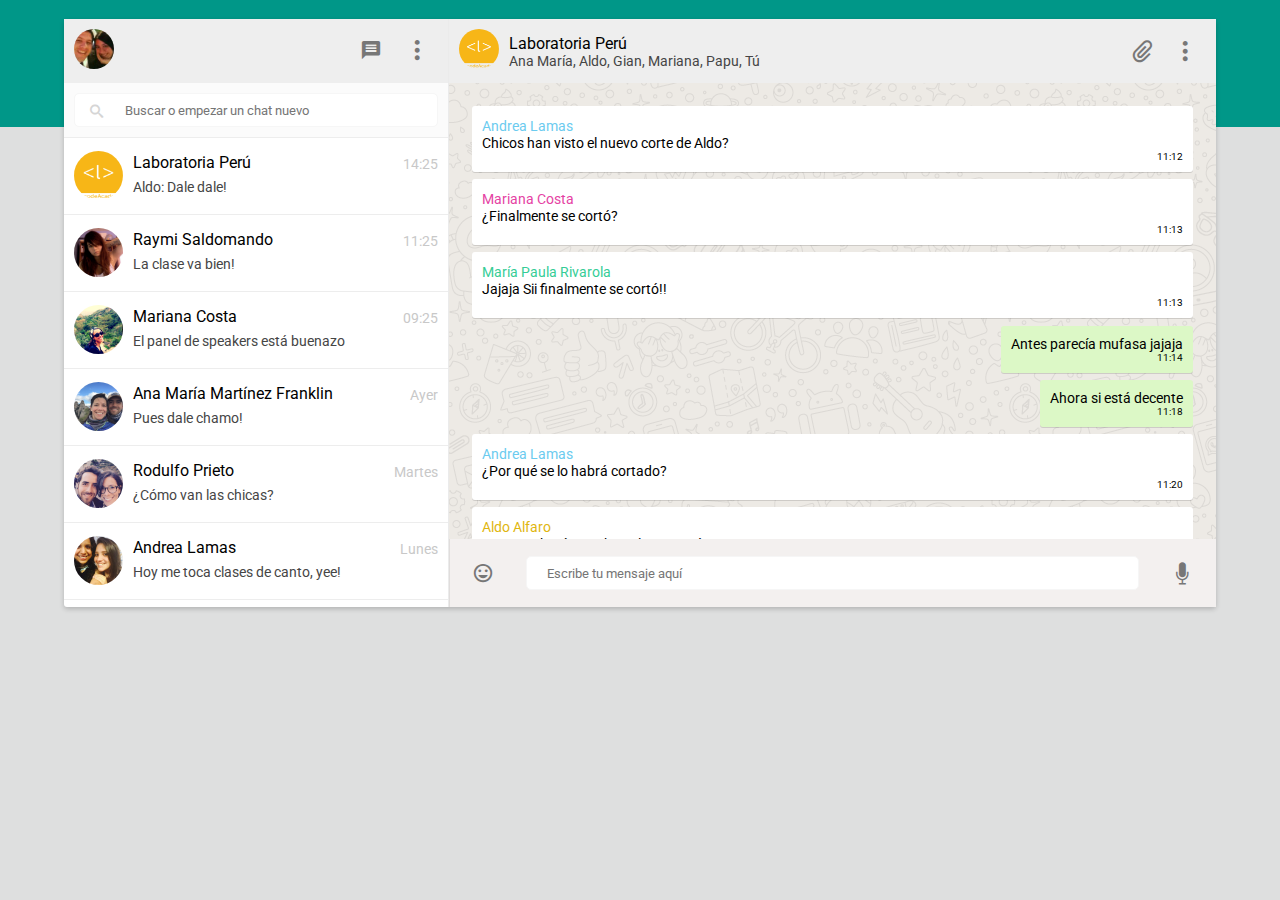
==== Whatsapp-Web/index.html @ d43ab510 "agregando readme.md" ====
<!DOCTYPE html>
<html lang="en">
	<head>
		<meta charset="utf-8">
		<title>Whatsapp Web</title>
		<meta http-equiv="X-UA-Compatible" content="IE=edge">
		<meta name="viewport" content="width=device-width, initial-scale=1">
		<link rel="shortcut icon" href="image/favicon.png" type="image/png">
		<link rel="stylesheet" href="https://fonts.googleapis.com/css?family=Open+Sans:400,600%7CRoboto:300,400,500" media="all">
		<link rel="stylesheet" href="css/icomoon.css">
		<link rel="stylesheet" href="css/main.css">
		<link rel="stylesheet" href="css/queries.css">
	</head>
	<body>
		<div id="app">
			<div class="app">
				<div id="side" class="panel-list">
					<div class="panel-header">
						<div class="panel-list-header">
							<img src="image/gian.jpg" alt="img-profile">
						</div>
						<div class="panel-list-buttons">
							<a href="#"><i class="icon-message icon-chat"></i></a>
							<a href="#"><i class="icon-dots-three-vertical"></i></a>
						</div>
					</div>
					<div class="panel-list-search">
						<button class="panel-icon-search">
						<div class="icon icon-search"></div>
						</button>
						<input type="search" placeholder="Buscar o empezar un chat nuevo"></input>
					</div>
					<div class="panel-contact-chat scroll-bar">
						<div class="panel-list-message-contact">
							<div class="profile-img">
								<img src="image/logocodeacademy.png"/>
							</div>
							<div class="message-text show-dots">
								<div class="message-text-detail">
									<div class="name-contact show-dots">Laboratoria Perú</div>
									<div class="message-hour ">14:25</div>
								</div>
								<div class="message-chat show-dots">
									<p class="show-dots">Aldo: Dale dale!</p>
								</div>
							</div>
						</div>
						<div class="panel-list-message-contact">
							<div class="profile-img">
								<img src="image/raymi.jpg"/>
							</div>
							<div class="message-text show-dots">
								<div class="message-text-detail">
									<div class="name-contact show-dots">Raymi Saldomando</div>
									<div class="message-hour">11:25</div>
								</div>
								<div class="message-chat show-dots">
									<p class="show-dots">La clase va bien!</p>
								</div>
							</div>
						</div>
						<div class="panel-list-message-contact">
							<div class="profile-img">
								<img src="image/mariana.jpg"/>
							</div>
							<div class="message-text show-dots">
								<div class="message-text-detail">
									<div class="name-contact show-dots">Mariana Costa</div>
									<div class="message-hour">09:25</div>
								</div>
								<div class="message-chat show-dots">
									<p class="show-dots">El panel de speakers está buenazo</p>
								</div>
							</div>
						</div>
						<div class="panel-list-message-contact">
							<div class="profile-img">
								<img src="image/anamaria.jpg"/>
							</div>
							<div class="message-text show-dots">
								<div class="message-text-detail">
									<div class="name-contact show-dots">Ana María Martínez Franklin</div>
									<div class="message-hour">Ayer</div>
								</div>
								<div class="message-chat show-dots">
									<p class="show-dots">Pues dale chamo!</p>
								</div>
							</div>
						</div>
						<div class="panel-list-message-contact">
							<div class="profile-img">
								<img src="image/rodulfo.jpg"/>
							</div>
							<div class="message-text show-dots">
								<div class="message-text-detail">
									<div class="name-contact show-dots">Rodulfo Prieto</div>
									<div class="message-hour">Martes</div>
								</div>
								<div class="message-chat show-dots">
									<p class="show-dots">¿Cómo van las chicas?</p>
								</div>
							</div>
						</div>
						<div class="panel-list-message-contact">
							<div class="profile-img">
								<img src="image/andrea.jpg"/>
							</div>
							<div class="message-text show-dots">
								<div class="message-text-detail">
									<div class="name-contact show-dots">Andrea Lamas</div>
									<div class="message-hour">Lunes</div>
								</div>
								<div class="message-chat show-dots">
									<p class="show-dots">Hoy me toca clases de canto, yee!</p>
								</div>
							</div>
						</div>
						<div class="panel-list-message-contact">
							<div class="profile-img">
								<img src="image/mariapaula.jpg"/>
							</div>
							<div class="message-text show-dots">
								<div class="message-text-detail">
									<div class="name-contact show-dots">María Paula Rivarola</div>
									<div class="message-hour">13/01/2016</div>
								</div>
								<div class="message-chat show-dots">
									<p class="show-dots">Esto me encanta!! en verdad!</p>
								</div>
							</div>
						</div>
						<div class="panel-list-message-contact">
							<div class="profile-img">
								<img src="image/katy.jpg"/>
							</div>
							<div class="message-text show-dots">
								<div class="message-text-detail">
									<div class="name-contact show-dots">Katy Sanchez</div>
									<div class="message-hour">11/01/2016</div>
								</div>
								<div class="message-chat">
									<p class="show-dots">No te preocupes tengo el salón bajo control</p>
								</div>
							</div>
						</div>
						<div class="panel-list-message-contact">
							<div class="profile-img">
								<img src="image/aldo.jpg"/>
							</div>
							<div class="message-text show-dots">
								<div class="message-text-detail">
									<div class="name-contact show-dots">Aldo Alfaro</div>
									<div class="message-hour">03/01/2016</div>
								</div>
								<div class="message-chat show-dots">
									<p class="show-dots">Vao a comer?</p>
								</div>
							</div>
						</div>
						<div class="panel-list-message-contact">
							<div class="profile-img">
								<img src="image/jose.jpg"/>
							</div>
							<div class="message-text show-dots">
								<div class="message-text-detail">
									<div class="name-contact show-dots">Jose</div>
									<div class="message-hour">03/01/2016</div>
								</div>
								<div class="message-chat show-dots">
									<p class="show-dots">Feliz año!</p>
								</div>
							</div>
						</div>
						<div class="panel-list-message-contact">
							<div class="profile-img">
								<img src="image/karen.jpg"/>
							</div>
							<div class="message-text show-dots">
								<div class="message-text-detail">
									<div class="name-contact show-dots">Karen Valdivia</div>
									<div class="message-hour">01/01/2016</div>
								</div>
								<div class="message-chat show-dots">
									<p class="show-dots">Estoy usando flexbox *-*</p>
								</div>
							</div>
						</div>
					</div>
				</div>
				<div id="content" class="panel-chat">
					<div class="panel-chatdetail-header">
						<div class="panel-chat-header">
							<img src="image/logocodeacademy.png" alt="img-profile-laboratoria">
						</div>
						<div class="panel-chat-detail">
							<div class="text">
								<div class="name-contact">Laboratoria Perú</div>
								<div class="name-group">Ana María, Aldo, Gian, Mariana, Papu, Tú</div>
							</div>
							<div class="panel-chat-buttons">
								<button class="icon-attachment"></button>
								<button class="icon-dots-three-vertical"></button>
							</div>
						</div>
					</div>
					<div class="panel-chat-room scroll-bar">
						<div class="chat-message">
							<div class="message-author">
								<a class="name-author color1" href="#">Andrea Lamas</a>
								<div class="text-author">Chicos han visto el nuevo corte de Aldo?</div>
								<div class="bubble-chat-hour">
									<span class="chat-hour">11:12</span>
								</div>
							</div>
							<div class="message-author">
								<a class="name-author color2" href="#">Mariana Costa</a>
								<div class="text-author">¿Finalmente se cortó?</div>
								<div class="bubble-chat-hour">
									<span class="chat-hour">11:13</span>
								</div>
							</div>
							<div class="message-author">
								<a class="name-author color3" href="#">María Paula Rivarola</a>
								<div class="text-author">Jajaja Sii finalmente se cortó!!</div>
								<div class="bubble-chat-hour">
									<span class="chat-hour">11:13</span>
								</div>
							</div>
							<div class="message-user-right">
								<div class="message-user">
									<div class="text-author">Antes parecía mufasa jajaja</div>
									<div class="bubble-chat-hour">
										<span class="chat-hour">11:14</span>
									</div>
								</div>
							</div>
							<div class="message-user-right">
								<div class="message-user">
									<div class="text-author">Ahora si está decente</div>
									<div class="bubble-chat-hour">
										<span class="chat-hour">11:18</span>
									</div>
								</div>
							</div>
							<div class="message-author">
								<a class="name-author color1" href="#">Andrea Lamas</a>
								<div class="text-author">¿Por qué se lo habrá cortado?</div>
								<div class="bubble-chat-hour">
									<span class="chat-hour">11:20</span>
								</div>
							</div>
							<div class="message-author">
								<a class="name-author color4" href="#">Aldo Alfaro</a>
								<div class="text-author">Ya ya ya, hacía mucho calor que más</div>
								<div class="bubble-chat-hour">
									<span class="chat-hour">11:25</span>
								</div>
							</div>
							<div class="message-author">
								<a class="name-author color1" href="#">Andrea Lamas</a>
								<div class="text-author">Está siguiendo los pasos de Juan Diego!</div>
								<div class="bubble-chat-hour">
									<span class="chat-hour">11:30</span>
								</div>
							</div>
							<div class="message-author">
								<a class="name-author color3" href="#">María Paula Rivarola</a>
								<div class="text-author">Nunca!!! Juan Diego es único</div>
								<div class="bubble-chat-hour">
									<span class="chat-hour">11:31</span>
								</div>
							</div>
						</div>
					</div>
					<div class="panel-chat-message">
						<button class="icon-insert_emoticon icon"></button>
						<input type="text" placeholder="Escribe tu mensaje aquí"></input>
						<button class="icon-mic icon"></button>
					</div>
				</div>
			</div>
		</div>
	</body>
</html>
---- Whatsapp-Web/css/icomoon.css ----
@font-face {
    font-family: 'whatsapp-icons';
    src:    url('../fonts/icomoon.eot?7slujz');
    src:    url('../fonts/icomoon.eot?7slujz#iefix') format('embedded-opentype'),
        url('../fonts/icomoon.ttf?7slujz') format('truetype'),
        url('../fonts/icomoon.woff?7slujz') format('woff'),
        url('../fonts/icomoon.svg?7slujz#icomoon') format('svg');
    font-weight: normal;
    font-style: normal;
}

[class^="icon-"], [class*=" icon-"] {
    /* use !important to prevent issues with browser extensions that change fonts */
    font-family: 'whatsapp-icons' !important;
    speak: none;
    font-style: normal;
    font-weight: normal;
    font-variant: normal;
    text-transform: none;
    line-height: 1;

    /* Better Font Rendering =========== */
    -webkit-font-smoothing: antialiased;
    -moz-osx-font-smoothing: grayscale;
}

.icon-dots-three-vertical:before {
    content: "\e900";
}
.icon-insert_emoticon:before {
    content: "\e904";
}
.icon-arrow-left2:before {
    content: "\e900";
}
.icon-message:before {
    content: "\e901";
}

.icon-camera:before {
    content: "\e905";
}
.icon-mic:before {
    content: "\e902";
}
.icon-attachment:before {
    content: "\e903";
}

.icon-search:before {
	content: "\e906"
}
---- Whatsapp-Web/css/main.css ----
* {
	font-family: "Roboto", sans-serif;
	box-sizing: border-box;
	margin: 0;
	padding: 0;
}
button {
	border: 0;
	padding: 0;
	margin: 0;
	background: 0 0;
	outline: none;
	cursor: pointer;
}
.icon {
	height: 24px;
	width: 24px;
}
img {
	border-radius: 50%;
	cursor: pointer;
	height: 40px;
	width: 40px;
}
body {
	background-color: #DEDFDF;
	font-family: 'Roboto',sans-serif;
}

/* SECTION APP */
#app {
	background-color: #009788;
	height: 127px;
}
.app {
	background-color: white;
	border-radius: 3px;
	box-shadow: 0 2px 5px 0 rgba(0,0,0,0.2);
	display:-webkit-flex;
	display:-ms-flexbox;
	display: flex;
	margin: 0 auto;
	position: relative;
	top: 19px;
	width: 90%;
}

/* SECTION PANEL */
.panel-header {
	align-items: center;
  -webkit-align-items: center;
  -ms-flex-align: center;
	background-color: #eee;
	display: flex;
	display:-webkit-flex;
	display:-ms-flexbox;
  justify-content: center;
	justify-content: space-between;
	padding: 10px;
}

/* SECTION PANEL LIST */
.panel-list {
	flex: 1;
}
.panel-list-buttons a {
	color: #777777;
	text-decoration:none;
}
.panel-list-buttons i {
	font-size: 22px;
	margin: 0 10px;
}
.panel-list .panel-list-search {
	background-color: #FBFBFB;
	padding: 10px;
}
.panel-list .panel-list-search input {
	align-items: center;
  -webkit-align-items: center;
  -ms-flex-align: center;
	border: 1px solid #f6f6f6;
	border-radius: 5px;
	display: flex;
  display:-webkit-flex;
	display:-ms-flexbox;
  height: 34px;
	padding-left: 50px;
  width: 100%;  
}
.panel-list-search button {
	border-style: none;
	position: absolute;
}
.panel-icon-search {
	position: absolute;
}
.panel-icon-search .icon-search {
	color: #D5D5D5;
	left: 10px;
	top: 12px;
  position: relative; 
}

/* SECTION PANEL LIST MESSAGE CONTACT */
.panel-contact-chat {
	height: 470px;
	overflow: auto;
}
.scroll-bar::-webkit-scrollbar {
	width: 6px;
}
.scroll-bar::-webkit-scrollbar-thumb {
	background-color: rgba(0,0,0,0.2);
}
.panel-list-message-contact {
	cursor: pointer;
	display: flex;
	border-top: 1px solid rgba(210,210,210,0.4);
}
.panel-list-message-contact .profile-img {
	padding: 13px 10px 10px 10px;
}
.panel-list-message-contact .profile-img img {
	height: 49px;
	width: 49px;
}
.message-text {
	display: flex;
	display:-webkit-flex;
	display:-ms-flexbox;
	flex-wrap: wrap;
	justify-content: space-between;
	padding: 18px 10px 0px 0px;
	width: 100%;
}
.message-text .message-text-detail {
	align-items: flex-start;
	display: flex;
	justify-content: space-between;
	width: 100%;
}
.message-text .message-text-detail .name-contact {
	color: #000;
	font-size: 16px;
	font-weight: 400;
	line-height: 14px;
}
.message-text .message-text-detail .message-hour {
	color: #C8C8C8;
	font-size: 14px;
}
.message-text .message-chat {
	color: #454545;
	font-size: 14px;
	align-items: flex-start;
	display: flex;
	position: relative;
	top: -6px;
}

/* SECTION PANEL CHAT */
.panel-chat {
	flex: 2;
	border-left: 1px solid rgba(0,0,0,.08);
}

/* SECTION PANEL CHAT DETAIL */
.panel-chatdetail-header {
	align-items: center;
  -webkit-align-items: center;
  -ms-flex-align: center;
	background-color: #eee;
	display: flex;
	display:-webkit-flex;
	display:-ms-flexbox;
	justify-content: center;
	padding: 10px;
}
.panel-chat-detail {
	display: flex;
	display:-webkit-flex;
	display:-ms-flexbox;
  justify-content: center;
	justify-content: space-between;
	padding-left: 10px;
	width: 100%;
}
.panel-chat-buttons {
	display: flex;
	align-items: center;
}
.panel-chat-buttons button {
	color: #777777;
	text-decoration:none;
	font-size: 22px;
	margin: 0 10px;
}
.panel-chat-detail .name-group {
	color: #454545;
	font-size: 14px;
}

/* SECTION PANEL CHAT ROOM */
.panel-chat .panel-chat-room {
	background-color: #EDEAE5;
	background-image: url(../image/chat-panel-bg.png);
	height: 456px;
	overflow: auto;
	padding: 3%;
}
.message-author {
	background: white;
	border-radius: 3px;
	box-shadow: 0 1px 0.55px rgba(0,0,0,0.13);
	display: table;
	padding: 10px;
	margin-bottom: 1%;
}
.message-author a, .text-author {
	font-size: 14px;
	font-weight: normal;
	text-decoration: none;
}
.message-author a:hover {
	text-decoration: underline;
}
.bubble-chat-hour .chat-hour {
	float: right;
	font-size: 10px;
}
.chat-message {
	display: flex;
	flex-direction: column;
}
.message-user {
	background: #DCF8C6;
	border-radius: 3px;
	box-shadow: 0 1px 0.55px rgba(0,0,0,0.13);
	display: table;
	float: right;
	padding: 10px;
	margin-bottom: 1%;
	clear: both;
}
.panel-chat-message {
	background-color: #F3F0EF;
	box-sizing: border-box;
	border-left: 1px solid rgba(0,0,0,.08);
	display: flex;
	justify-content: space-around;
	align-items: center;
	height: 68px;
}
.panel-chat-message button {
	color: #777777;
	text-decoration: none;
	font-size: 22px;
	margin: 0 10px;
}
.panel-chat-message input {
	align-items: center;
	-webkit-align-items: center;
	-ms-flex-align: center;
	border: 1px solid #f6f6f6;
	border-radius: 5px;
	display: flex;
	display:-webkit-flex;
	display:-ms-flexbox;
	height: 34px;
	padding-left: 20px;
	width: 80%;
}
.color1 {
	color: #6bcbef;
}
.color2 {
	color: #e542a3;
}
.color3 {
	color: #35cd96;
}
.color4 {
	color: #dfb610;
}
---- Whatsapp-Web/css/queries.css ----
@media screen and (max-width: 1100px) {
  .app {
    top: 0px;
    width: 100%;
	}
  .panel-list-message-contact .show-dots {
    max-width: 100%;
    white-space: nowrap;
    overflow: hidden;
    text-overflow: ellipsis;
  }
  .message-text .message-chat {
    max-width: 300px;
  }
  .message-text .message-chat .show-dots {
    white-space: nowrap;
    overflow: hidden;
    text-overflow: ellipsis;
  }
}

@media screen and (max-width: 768px) {
  #app {
    width: 749px;
  }
  #side {
    min-width: 150px;
  }
  .panel-list-message-contact .show-dots {
    max-width: 100%;
    white-space: nowrap;
    overflow: hidden;
    text-overflow: ellipsis;
  }
  .message-text .message-chat {
    max-width: 300px;
  }
  .message-text .message-chat .show-dots {
    white-space: nowrap;
    overflow: hidden;
    text-overflow: ellipsis;
  }
}
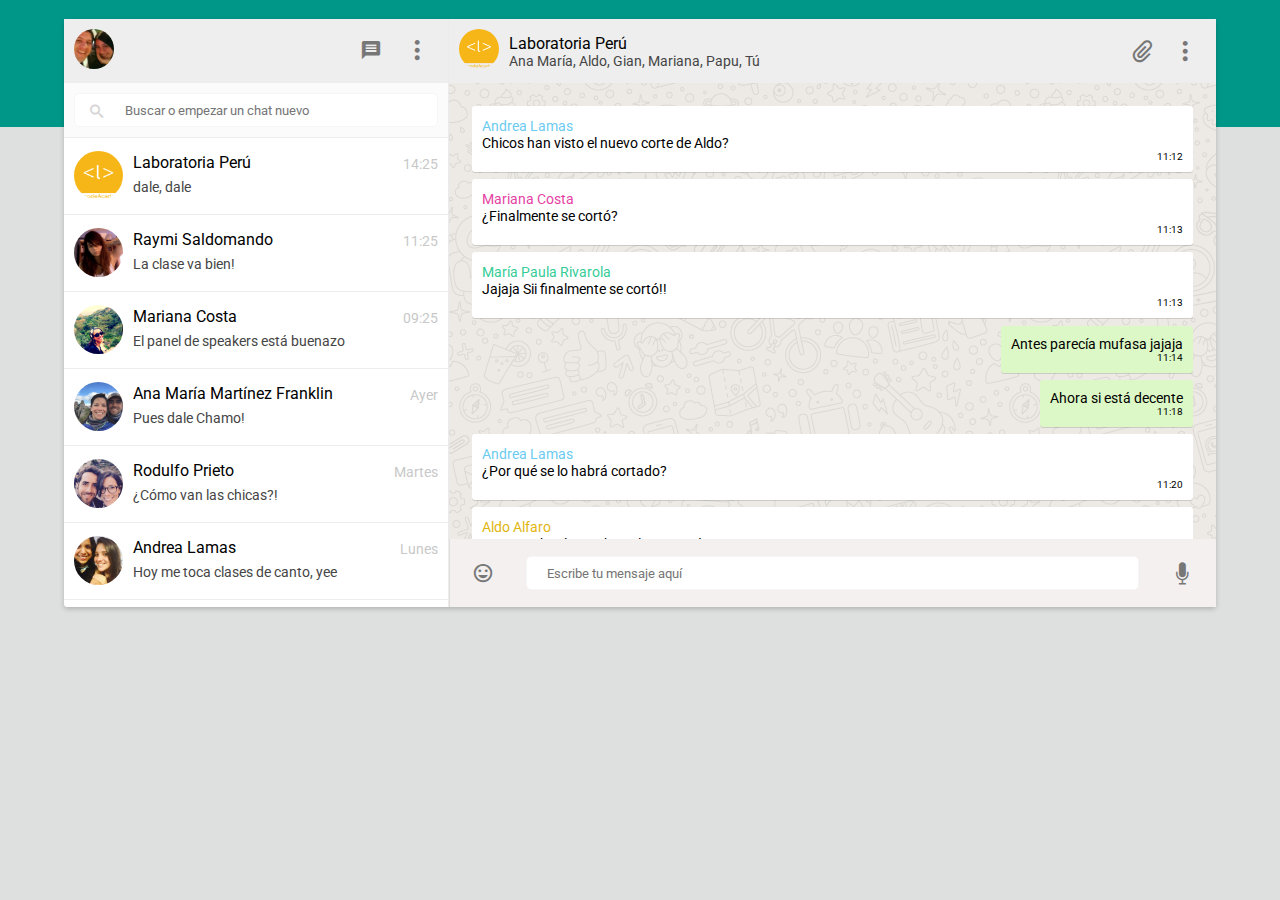
==== commit fcea4c87: "keyup, blur" ====
--- a/Whatsapp-Web/index.html
+++ b/Whatsapp-Web/index.html
@@ -28,163 +28,12 @@
 						<button class="panel-icon-search">
 						<div class="icon icon-search"></div>
 						</button>
-						<input type="search" placeholder="Buscar o empezar un chat nuevo"></input>
+						<input id="search" type="search" placeholder="Buscar o empezar un chat nuevo"></input>
 					</div>
 					<div class="panel-contact-chat scroll-bar">
-						<div class="panel-list-message-contact">
-							<div class="profile-img">
-								<img src="image/logocodeacademy.png"/>
-							</div>
-							<div class="message-text show-dots">
-								<div class="message-text-detail">
-									<div class="name-contact show-dots">Laboratoria Perú</div>
-									<div class="message-hour ">14:25</div>
-								</div>
-								<div class="message-chat show-dots">
-									<p class="show-dots">Aldo: Dale dale!</p>
-								</div>
-							</div>
-						</div>
-						<div class="panel-list-message-contact">
-							<div class="profile-img">
-								<img src="image/raymi.jpg"/>
-							</div>
-							<div class="message-text show-dots">
-								<div class="message-text-detail">
-									<div class="name-contact show-dots">Raymi Saldomando</div>
-									<div class="message-hour">11:25</div>
-								</div>
-								<div class="message-chat show-dots">
-									<p class="show-dots">La clase va bien!</p>
-								</div>
-							</div>
-						</div>
-						<div class="panel-list-message-contact">
-							<div class="profile-img">
-								<img src="image/mariana.jpg"/>
-							</div>
-							<div class="message-text show-dots">
-								<div class="message-text-detail">
-									<div class="name-contact show-dots">Mariana Costa</div>
-									<div class="message-hour">09:25</div>
-								</div>
-								<div class="message-chat show-dots">
-									<p class="show-dots">El panel de speakers está buenazo</p>
-								</div>
-							</div>
-						</div>
-						<div class="panel-list-message-contact">
-							<div class="profile-img">
-								<img src="image/anamaria.jpg"/>
-							</div>
-							<div class="message-text show-dots">
-								<div class="message-text-detail">
-									<div class="name-contact show-dots">Ana María Martínez Franklin</div>
-									<div class="message-hour">Ayer</div>
-								</div>
-								<div class="message-chat show-dots">
-									<p class="show-dots">Pues dale chamo!</p>
-								</div>
-							</div>
-						</div>
-						<div class="panel-list-message-contact">
-							<div class="profile-img">
-								<img src="image/rodulfo.jpg"/>
-							</div>
-							<div class="message-text show-dots">
-								<div class="message-text-detail">
-									<div class="name-contact show-dots">Rodulfo Prieto</div>
-									<div class="message-hour">Martes</div>
-								</div>
-								<div class="message-chat show-dots">
-									<p class="show-dots">¿Cómo van las chicas?</p>
-								</div>
-							</div>
-						</div>
-						<div class="panel-list-message-contact">
-							<div class="profile-img">
-								<img src="image/andrea.jpg"/>
-							</div>
-							<div class="message-text show-dots">
-								<div class="message-text-detail">
-									<div class="name-contact show-dots">Andrea Lamas</div>
-									<div class="message-hour">Lunes</div>
-								</div>
-								<div class="message-chat show-dots">
-									<p class="show-dots">Hoy me toca clases de canto, yee!</p>
-								</div>
-							</div>
-						</div>
-						<div class="panel-list-message-contact">
-							<div class="profile-img">
-								<img src="image/mariapaula.jpg"/>
-							</div>
-							<div class="message-text show-dots">
-								<div class="message-text-detail">
-									<div class="name-contact show-dots">María Paula Rivarola</div>
-									<div class="message-hour">13/01/2016</div>
-								</div>
-								<div class="message-chat show-dots">
-									<p class="show-dots">Esto me encanta!! en verdad!</p>
-								</div>
-							</div>
-						</div>
-						<div class="panel-list-message-contact">
-							<div class="profile-img">
-								<img src="image/katy.jpg"/>
-							</div>
-							<div class="message-text show-dots">
-								<div class="message-text-detail">
-									<div class="name-contact show-dots">Katy Sanchez</div>
-									<div class="message-hour">11/01/2016</div>
-								</div>
-								<div class="message-chat">
-									<p class="show-dots">No te preocupes tengo el salón bajo control</p>
-								</div>
-							</div>
-						</div>
-						<div class="panel-list-message-contact">
-							<div class="profile-img">
-								<img src="image/aldo.jpg"/>
-							</div>
-							<div class="message-text show-dots">
-								<div class="message-text-detail">
-									<div class="name-contact show-dots">Aldo Alfaro</div>
-									<div class="message-hour">03/01/2016</div>
-								</div>
-								<div class="message-chat show-dots">
-									<p class="show-dots">Vao a comer?</p>
-								</div>
-							</div>
-						</div>
-						<div class="panel-list-message-contact">
-							<div class="profile-img">
-								<img src="image/jose.jpg"/>
-							</div>
-							<div class="message-text show-dots">
-								<div class="message-text-detail">
-									<div class="name-contact show-dots">Jose</div>
-									<div class="message-hour">03/01/2016</div>
-								</div>
-								<div class="message-chat show-dots">
-									<p class="show-dots">Feliz año!</p>
-								</div>
-							</div>
-						</div>
-						<div class="panel-list-message-contact">
-							<div class="profile-img">
-								<img src="image/karen.jpg"/>
-							</div>
-							<div class="message-text show-dots">
-								<div class="message-text-detail">
-									<div class="name-contact show-dots">Karen Valdivia</div>
-									<div class="message-hour">01/01/2016</div>
-								</div>
-								<div class="message-chat show-dots">
-									<p class="show-dots">Estoy usando flexbox *-*</p>
-								</div>
-							</div>
-						</div>
+
+					<!--aquí entra la data-->
+
 					</div>
 				</div>
 				<div id="content" class="panel-chat">
@@ -280,5 +129,7 @@
 				</div>
 			</div>
 		</div>
+		<script src="js/jquery-1.12.3.js" type="text/javascript"></script>
+		<script src="js/main.js" type="text/javascript"></script>
 	</body>
 </html>--- a/Whatsapp-Web/css/main.css
+++ b/Whatsapp-Web/css/main.css
@@ -222,6 +222,7 @@
 	font-weight: normal;
 	text-decoration: none;
 }
+
 .message-author a:hover {
 	text-decoration: underline;
 }
@@ -283,3 +284,7 @@
 .color4 {
 	color: #dfb610;
 }
+
+.panel-list-message-contact:hover{
+	background-color: #EEEEEE;
+}